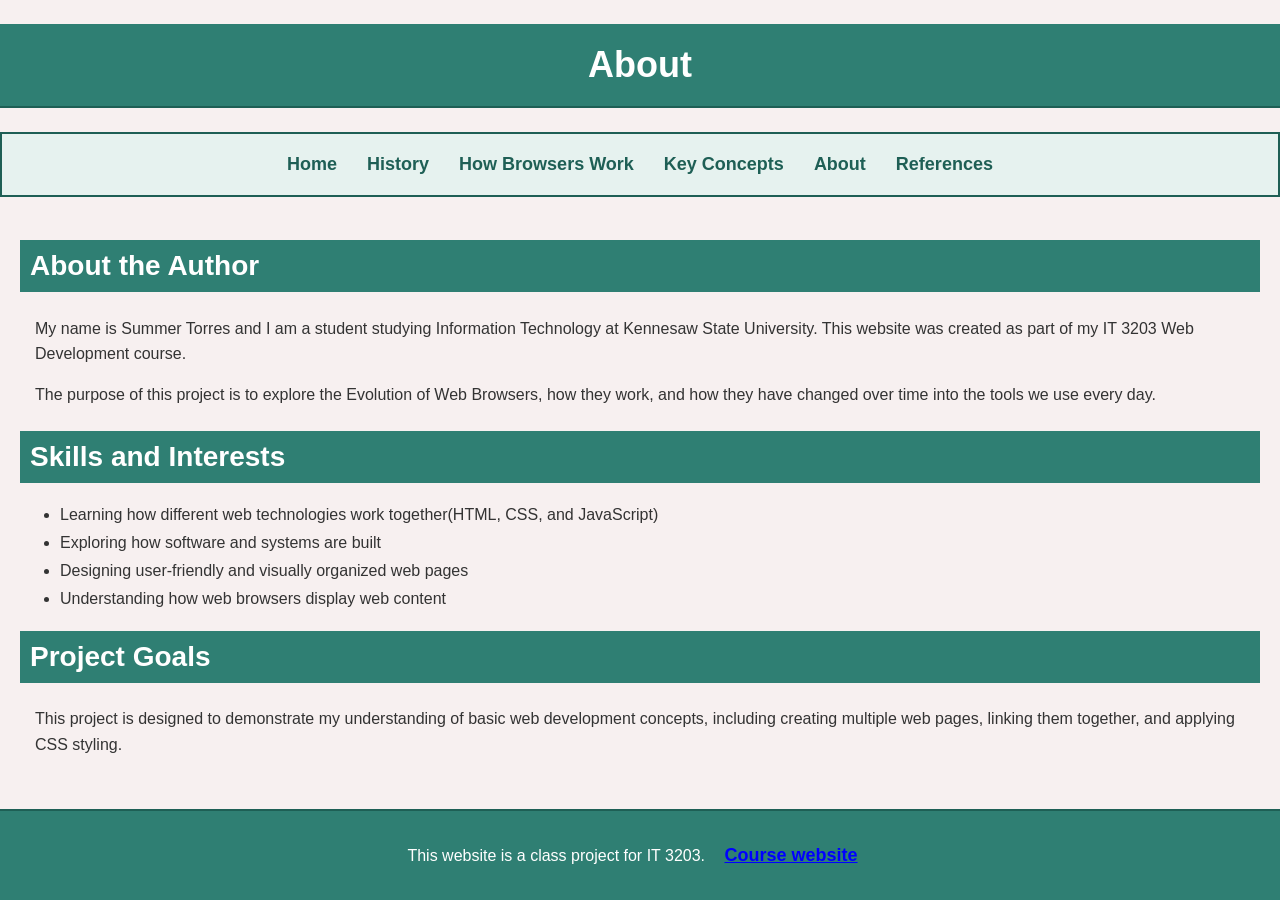
==== about.html @ 1da5de7b "Initial commit - Web Browser Project" ====
<!--About page for the Web Development project-->
<!DOCTYPE html>
<html lang="en">

<!--Head section with metadata and stylesheet link-->
<head>
    <meta charset="UTF-8">
    <meta name="viewport" content="width=device-width, initial-scale=1.0">
    <title>About - Web Browsers</title>
    <link rel="stylesheet" href="style.css">    
</head>

<!--Body section with page content -->
<body>

    <!--Header section with page title-->
    <header>
        <h1>About</h1>
    </header>

    <!--Navigation menu linking to all pages of the website-->
    <nav>
      <a href="index.html">Home</a>
      <a href="history.html">History</a>
      <a href="how-it-works.html">How Browsers Work</a>
      <a href="key-concepts.html">Key Concepts</a>
      <a href="about.html">About</a>
      <a href="references.html">References</a>
    </nav>
    
    <!--Main content area-->
    <main>

        <!--Section: Information about the author -->
        <h2>About the Author</h2>
        
        <p>
            My name is Summer Torres and I am a student studying Information Technology at Kennesaw State University. 
            This website was created as part of my IT 3203 Web Development course.
        </p>

        <p>
            The purpose of this project is to explore the Evolution of Web Browsers, how they work, and how they have changed
            over time into the tools we use every day.
        </p>

        <!--Section: Skills and interests related to the project-->
        <h2>Skills and Interests</h2>

        <ul>
            <li>Learning how different web technologies work together(HTML, CSS, and JavaScript)</li>
            <li>Exploring how software and systems are built</li>
            <li>Designing user-friendly and visually organized web pages</li>
            <li>Understanding how web browsers display web content</li>
        </ul>

        <!--Section: Goals and purpose of the project-->
        <h2>Project Goals</h2>

        <p>
            This project is designed to demonstrate my understanding of basic web development concepts, including creating
            multiple web pages, linking them together, and applying CSS styling. 
        </p>
    </main>

    <!--Footer section with course information and course website link-->
    <footer>
        <p>
            This website is a class project for IT 3203.
            <a href="https://ksuweb.github.io/IT3203/" class="text-link">Course website</a>
        </p>
    </footer>

</body>

</html>
---- style.css ----
/*PAGE STYLE*/
html,body {
    height: 100%;
}

body {
    display:flex;
    flex-direction: column;
    font-family: Arial, sans-serif;
    margin: 0;
    padding: 0;
    background-color: #f7f0f0;
    color: #333333;
}

p {
    line-height: 1.6;
    margin: 15px;
}

/*HEADERS*/
h1 {
    background-color: #2f7f73;
    color: white;
    text-align: center;
    font-size: 36px;
    font-family: Arial, sans-serif;
    border-bottom: 2px solid #1e5f55;
    padding: 20px;
}

h2 {
    background-color: #2f7f73;
    color: white;
    font-size: 28px;
    font-family: Arial, sans-serif;
    padding: 10px;
}

/*NAVIGATION*/
nav {
    background-color: #e6f2ef;
    padding: 10px;
    display: flex;
    justify-content: center;
    border: 2px solid #1e5f55;
}

a {
    color: #1e5f55;
    padding: 10px;
    margin: 0 5px;
    font-weight: bold;
    font-size: large;
    text-decoration: none;
}

a:hover {
    background-color: #1e5f55;
    color: white;
}

/*MAIN CONTENT*/
main {
    flex: 1;
    padding: 20px;
}

#main-title {
    letter-spacing: 1px;
}

/*TEXT LINKS*/
.text-link{
    color: blue;
    text-decoration: underline;
}

.text-link:hover {
    color: darkblue;
    background-color: transparent;
}

/*IMAGES*/
img {
    max-width: 500px;
    width: 100%;
    height: auto;
    display: block;
    margin: 20px auto;
    border: 2px solid #1e5f55;
    border-radius: 5px;
}

/*TABLES*/
table {
    border: 2px solid #1e5f55;
    border-collapse: collapse;
    width: 100%;
}
th, td {
    border: 1.5px solid #1e5f55;
    padding: 5px;
    text-align: left;
}
th {
    background-color: #2f7f73;
    color: white;
    font-weight: bold;
}

/*LISTS*/
li {
    margin-bottom: 10px;
}

/*FOOTER*/
footer {
    background-color: #2f7f73;
    color:white;
    text-align: center;
    padding: 15px;
    border-top: 2px solid #1e5f55;
}
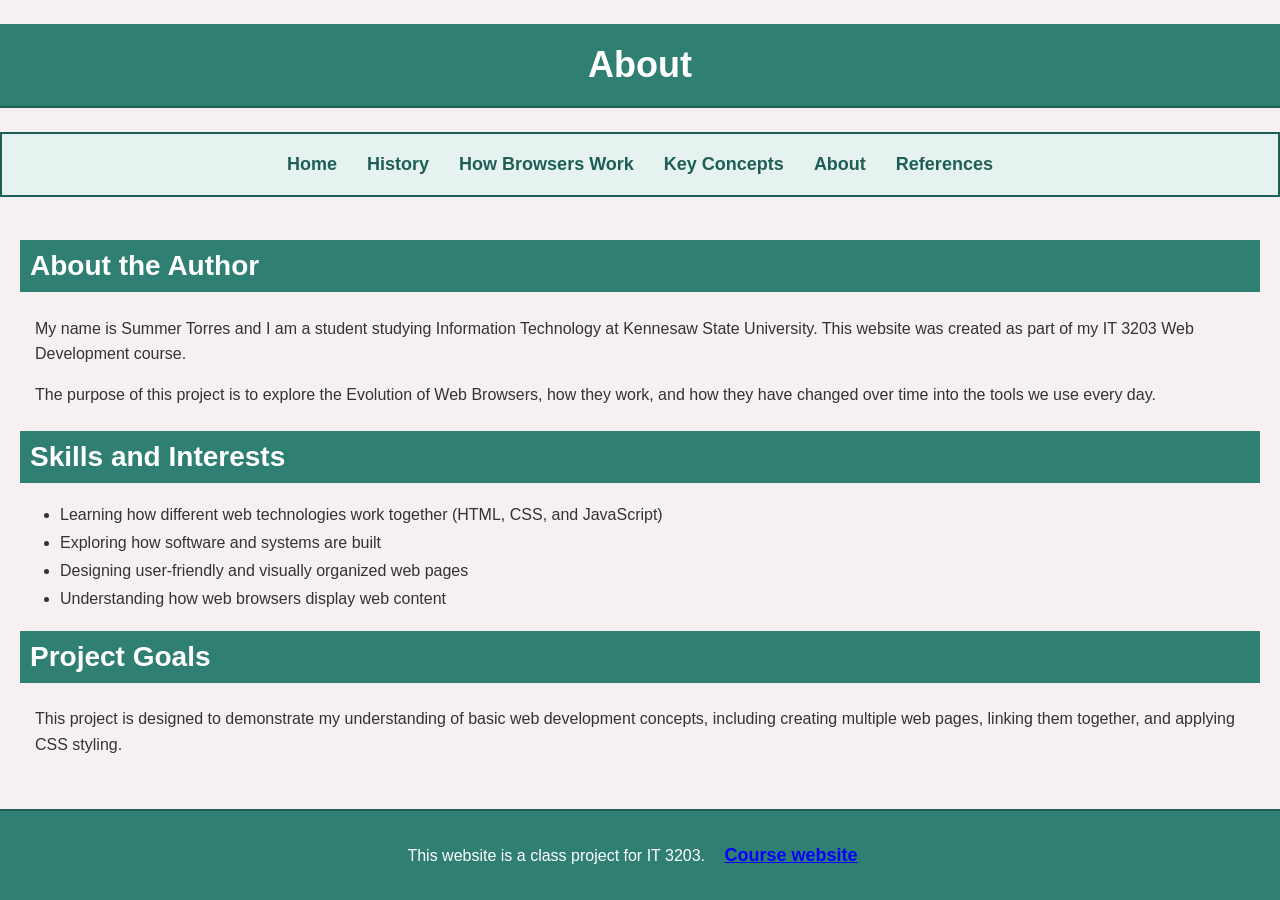
==== commit 6c7aff90: "Fix typos in comments and list formatting" ====
--- a/about.html
+++ b/about.html
@@ -1,8 +1,11 @@
-<!--About page for the Web Development project-->
+<!--About page for the Web Browsers website. This page introduces the author, explains the purpose of the project,
+and describes interests related to web development and browser technology.-->
+
 <!DOCTYPE html>
 <html lang="en">
 
-<!--Head section with metadata and stylesheet link-->
+<!--Head section defines the page title and connects the external CSS file. This allows the page to share the same
+    styling and formatting as the rest of the website-->
 <head>
     <meta charset="UTF-8">
     <meta name="viewport" content="width=device-width, initial-scale=1.0">
@@ -10,15 +13,17 @@
     <link rel="stylesheet" href="style.css">    
 </head>
 
-<!--Body section with page content -->
+<!--Body section with page content-->
 <body>
 
-    <!--Header section with page title-->
+    <!--The header displays the main page title. Using a consistent header on each page helps create a uniform design
+    across all pages of the website.-->
     <header>
         <h1>About</h1>
     </header>
 
-    <!--Navigation menu linking to all pages of the website-->
+    <!--The navigation menu provides links to all pages of the website. This makes it easier for users to move
+    between sections and keeps navigation consistent across all pages.-->
     <nav>
       <a href="index.html">Home</a>
       <a href="history.html">History</a>
@@ -28,7 +33,8 @@
       <a href="references.html">References</a>
     </nav>
     
-    <!--Main content area-->
+    <!--The main section contains the primary content for this page. Information is divided into sections with headings
+    so it is easier to read.-->
     <main>
 
         <!--Section: Information about the author -->
@@ -44,17 +50,18 @@
             over time into the tools we use every day.
         </p>
 
-        <!--Section: Skills and interests related to the project-->
+        <!--Section: Skills and interests related to the project - it uses unordered list to present skills and interests
+        clearly. A list format keeps the information organized and easy to read.-->
         <h2>Skills and Interests</h2>
 
         <ul>
-            <li>Learning how different web technologies work together(HTML, CSS, and JavaScript)</li>
+            <li>Learning how different web technologies work together (HTML, CSS, and JavaScript)</li>
             <li>Exploring how software and systems are built</li>
             <li>Designing user-friendly and visually organized web pages</li>
             <li>Understanding how web browsers display web content</li>
         </ul>
 
-        <!--Section: Goals and purpose of the project-->
+        <!--Section: Overall Goals of the project.-->
         <h2>Project Goals</h2>
 
         <p>
@@ -73,4 +80,4 @@
 
 </body>
 
-</html>+</html>
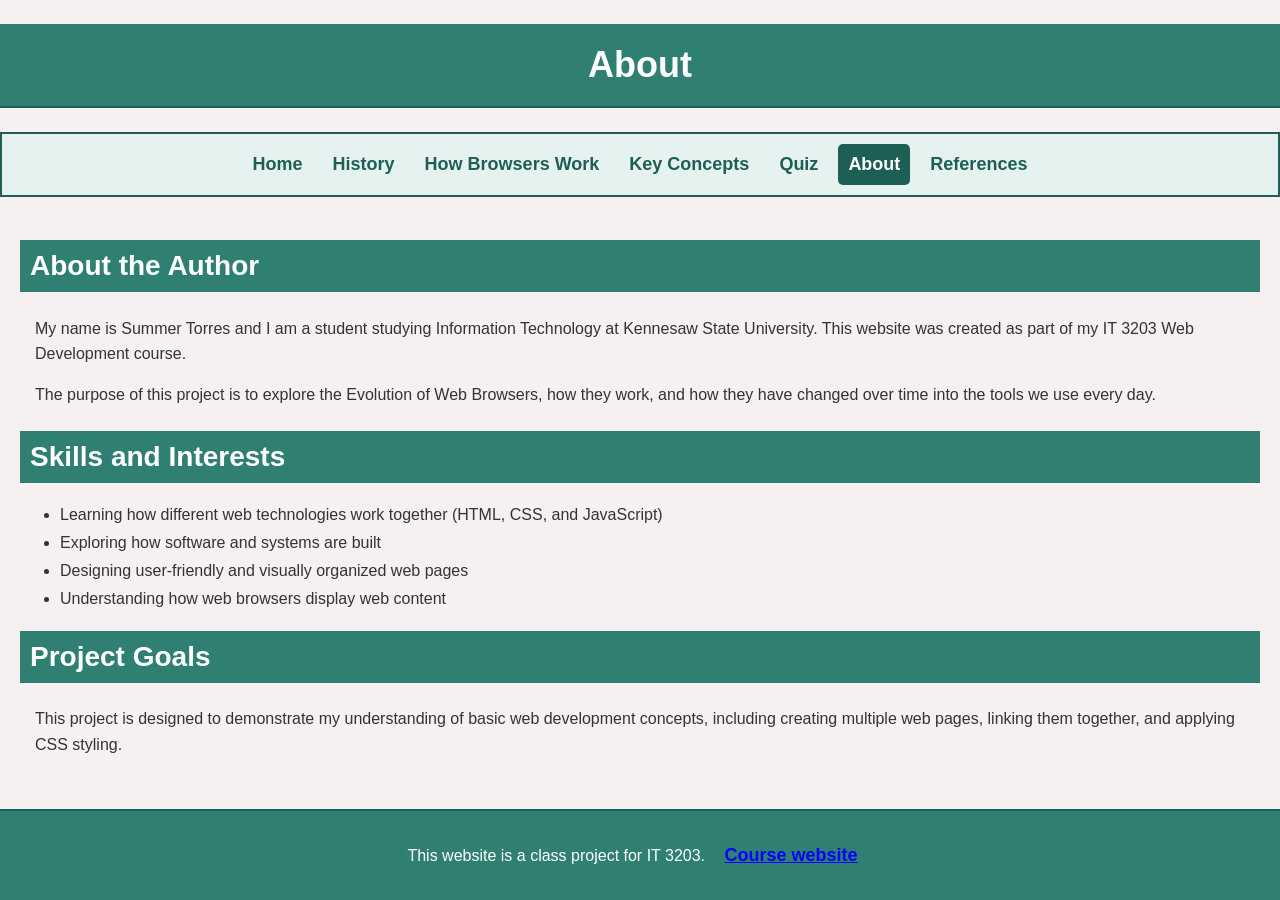
==== commit 22bf6e2a: "added quiz page" ====
--- a/about.html
+++ b/about.html
@@ -29,7 +29,8 @@
       <a href="history.html">History</a>
       <a href="how-it-works.html">How Browsers Work</a>
       <a href="key-concepts.html">Key Concepts</a>
-      <a href="about.html">About</a>
+      <a href="quiz.html">Quiz</a>
+      <a href="about.html" class="active">About</a>
       <a href="references.html">References</a>
     </nav>
     
--- a/style.css
+++ b/style.css
@@ -1,4 +1,6 @@
-/*PAGE STYLE*/
+/*PAGE STYLE:
+Sets the overall page height and uses a flex layout so the footer stays at the bottom.
+Also applies the main font, background color, and default text color for the website.*/
 html,body {
     height: 100%;
 }
@@ -13,12 +15,16 @@
     color: #333333;
 }
 
+/*PARAGRAPHS
+Adds spacing and line height to improve readability of text content.*/
 p {
     line-height: 1.6;
     margin: 15px;
 }
 
-/*HEADERS*/
+/*HEADERS
+Styles the main page headings with consistent colors, font sizes, padding, and borders
+to create a uniform appearance across all pages.*/
 h1 {
     background-color: #2f7f73;
     color: white;
@@ -29,6 +35,8 @@
     padding: 20px;
 }
 
+/*Styles subtopic headings with consistent appearance as main page header. These headings
+are smaller to create visual hierarchy an organization of page layout.*/
 h2 {
     background-color: #2f7f73;
     color: white;
@@ -37,7 +45,9 @@
     padding: 10px;
 }
 
-/*NAVIGATION*/
+/*NAVIGATION
+Uses flexbox to center the navigation links and create a consistent horizontal menu
+that appears the same on every page.*/
 nav {
     background-color: #e6f2ef;
     padding: 10px;
@@ -46,6 +56,7 @@
     border: 2px solid #1e5f55;
 }
 
+/*Styles navigation links and adds hover effects to improve user interaction.*/
 a {
     color: #1e5f55;
     padding: 10px;
@@ -55,22 +66,28 @@
     text-decoration: none;
 }
 
-a:hover {
+nav a:hover, nav a.active {
     background-color: #1e5f55;
     color: white;
+    border-radius: 5px;
 }
 
-/*MAIN CONTENT*/
+/*MAIN CONTENT
+Allows the main content area to expand so the layout fills the page correctly.*/
 main {
     flex: 1;
     padding: 20px;
 }
 
+/*ID SELECTOR
+Adds slight letter spacing to the main homepage title for emphasis.*/
 #main-title {
     letter-spacing: 1px;
 }
 
-/*TEXT LINKS*/
+/*TEXT LINKS
+Creates a separate style for footer and reference links so they remain clearly visible
+and distinct from the navigation links.*/
 .text-link{
     color: blue;
     text-decoration: underline;
@@ -81,18 +98,18 @@
     background-color: transparent;
 }
 
-/*IMAGES*/
+/*IMAGES
+Styles images to be centered, properly sized, and visually consistent*/
 img {
-    max-width: 500px;
     width: 100%;
-    height: auto;
+    max-width: 400px;
+    margin: 10px auto;
     display: block;
-    margin: 20px auto;
-    border: 2px solid #1e5f55;
-    border-radius: 5px;
+    border: 1px solid #1e5f55;
 }
 
-/*TABLES*/
+/*TABLES
+Styles tables with borders and header formatting to organize information clearly.*/
 table {
     border: 2px solid #1e5f55;
     border-collapse: collapse;
@@ -109,12 +126,15 @@
     font-weight: bold;
 }
 
-/*LISTS*/
+/*LISTS
+Adds spacing between list items to improve readability.*/
 li {
     margin-bottom: 10px;
 }
 
-/*FOOTER*/
+/*FOOTER
+Styles the footer so it is consistent with the rest of the website
+and it displays the course information at the bottom of each page.*/
 footer {
     background-color: #2f7f73;
     color:white;
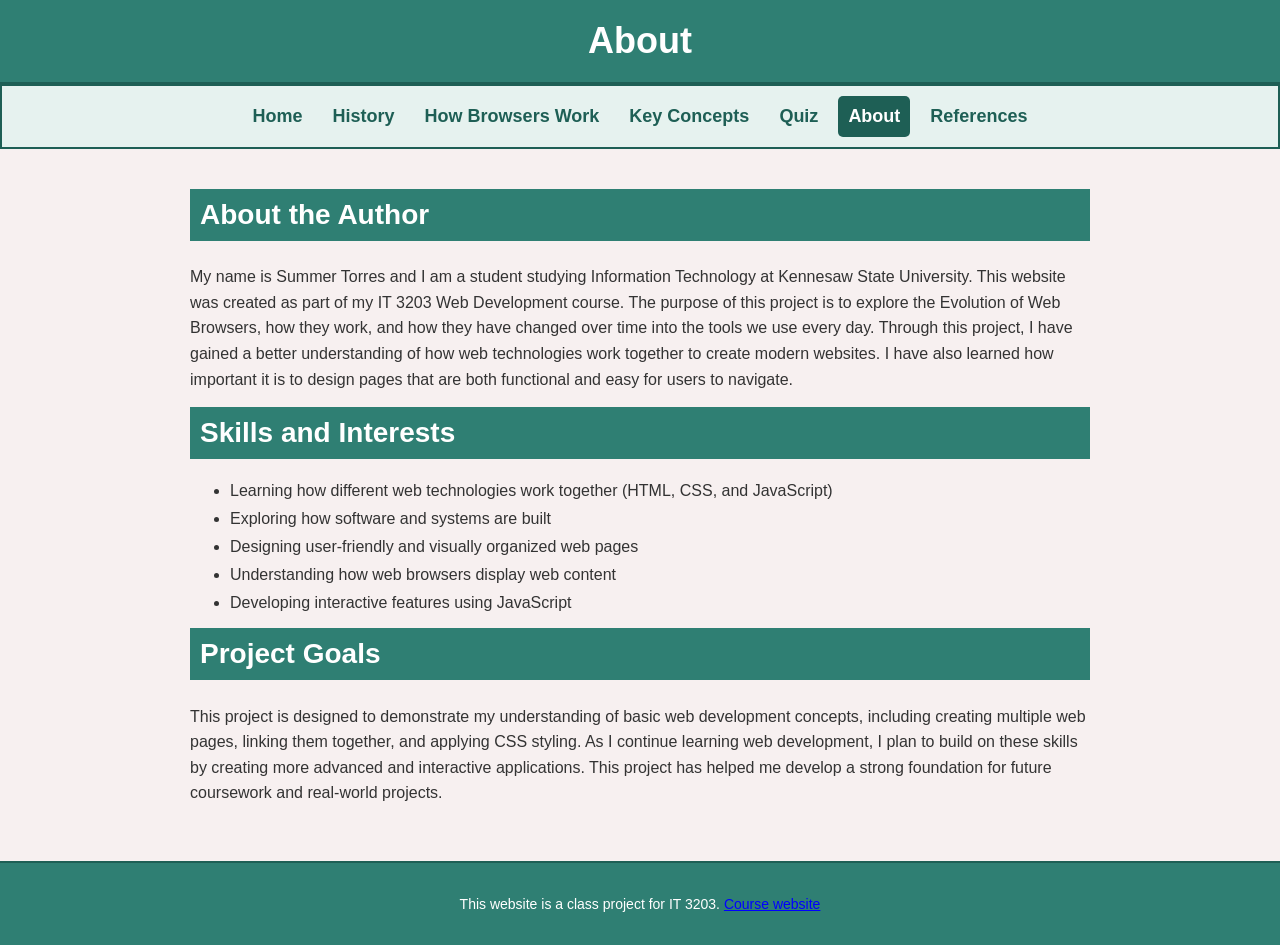
==== commit 2ad8eef5: "Part two : quiz functionality git push origin main" ====
--- a/about.html
+++ b/about.html
@@ -4,8 +4,7 @@
 <!DOCTYPE html>
 <html lang="en">
 
-<!--Head section defines the page title and connects the external CSS file. This allows the page to share the same
-    styling and formatting as the rest of the website-->
+<!--Head section defines the page title and connects the external CSS file. This allows the page to share the same styling and formatting as the rest of the website-->
 <head>
     <meta charset="UTF-8">
     <meta name="viewport" content="width=device-width, initial-scale=1.0">
@@ -16,14 +15,12 @@
 <!--Body section with page content-->
 <body>
 
-    <!--The header displays the main page title. Using a consistent header on each page helps create a uniform design
-    across all pages of the website.-->
+    <!--The header displays the main page title. Using a consistent header on each page helps create a uniform design across the site.--> 
     <header>
         <h1>About</h1>
     </header>
 
-    <!--The navigation menu provides links to all pages of the website. This makes it easier for users to move
-    between sections and keeps navigation consistent across all pages.-->
+    <!--The navigation menu provides links to all pages of the website making it easier to move between sections and keeps navigation consistent across all pages.-->
     <nav>
       <a href="index.html">Home</a>
       <a href="history.html">History</a>
@@ -34,41 +31,46 @@
       <a href="references.html">References</a>
     </nav>
     
-    <!--The main section contains the primary content for this page. Information is divided into sections with headings
-    so it is easier to read.-->
+    <!--The main section contains the primary content for this page, including the list of sources used for the website.-->
     <main>
 
-        <!--Section: Information about the author -->
-        <h2>About the Author</h2>
-        
-        <p>
-            My name is Summer Torres and I am a student studying Information Technology at Kennesaw State University. 
-            This website was created as part of my IT 3203 Web Development course.
-        </p>
+        <div class="container">
 
-        <p>
-            The purpose of this project is to explore the Evolution of Web Browsers, how they work, and how they have changed
-            over time into the tools we use every day.
-        </p>
 
-        <!--Section: Skills and interests related to the project - it uses unordered list to present skills and interests
-        clearly. A list format keeps the information organized and easy to read.-->
-        <h2>Skills and Interests</h2>
+            <!--Section: Information about the author -->
+            <h2>About the Author</h2>
+            <p>
+                My name is Summer Torres and I am a student studying Information Technology at Kennesaw State University. 
+                This website was created as part of my IT 3203 Web Development course. The purpose of this project is to explore the Evolution of Web Browsers, 
+                how they work, and how they have changed over time into the tools we use every day. Through this project, I have gained a better understanding of 
+                how web technologies work together to create modern websites. I have also learned how important it is to design pages that are both functional 
+                and easy for users to navigate.
+            </p>
 
-        <ul>
-            <li>Learning how different web technologies work together (HTML, CSS, and JavaScript)</li>
-            <li>Exploring how software and systems are built</li>
-            <li>Designing user-friendly and visually organized web pages</li>
-            <li>Understanding how web browsers display web content</li>
-        </ul>
 
-        <!--Section: Overall Goals of the project.-->
-        <h2>Project Goals</h2>
+            <!--Section: Skills and interests related to the project - it uses unordered list to present skills and interests clearly. 
+            A list format keeps the information organized and easy to read.-->
+            <h2>Skills and Interests</h2>
+            <ul>
+                <li>Learning how different web technologies work together (HTML, CSS, and JavaScript)</li>
+                <li>Exploring how software and systems are built</li>
+                <li>Designing user-friendly and visually organized web pages</li>
+                <li>Understanding how web browsers display web content</li>
+                <li>Developing interactive features using JavaScript</li>
+            </ul>
 
-        <p>
-            This project is designed to demonstrate my understanding of basic web development concepts, including creating
-            multiple web pages, linking them together, and applying CSS styling. 
-        </p>
+
+            <!--Section: Overall Goals of the project.-->
+            <h2>Project Goals</h2>
+            <p>
+                This project is designed to demonstrate my understanding of basic web development concepts, including creating 
+                multiple web pages, linking them together, and applying CSS styling. As I continue learning web development, 
+                I plan to build on these skills by creating more advanced and interactive applications. 
+                This project has helped me develop a strong foundation for future coursework and real-world projects.
+            </p>
+
+        </div>
+
     </main>
 
     <!--Footer section with course information and course website link-->
@@ -80,5 +82,4 @@
     </footer>
 
 </body>
-
 </html>
--- a/style.css
+++ b/style.css
@@ -1,6 +1,5 @@
 /*PAGE STYLE:
-Sets the overall page height and uses a flex layout so the footer stays at the bottom.
-Also applies the main font, background color, and default text color for the website.*/
+Sets the overall page height and uses a flex layout so the footer stays at the bottom. Applies the main font, background color, and default text color for the website.*/
 html,body {
     height: 100%;
 }
@@ -19,12 +18,11 @@
 Adds spacing and line height to improve readability of text content.*/
 p {
     line-height: 1.6;
-    margin: 15px;
+    margin: 15px 0;
 }
 
 /*HEADERS
-Styles the main page headings with consistent colors, font sizes, padding, and borders
-to create a uniform appearance across all pages.*/
+Styles the main page headings with consistent colors, font sizes, padding, and borders to create a uniform appearance across all pages.*/
 h1 {
     background-color: #2f7f73;
     color: white;
@@ -33,16 +31,26 @@
     font-family: Arial, sans-serif;
     border-bottom: 2px solid #1e5f55;
     padding: 20px;
-}
-
-/*Styles subtopic headings with consistent appearance as main page header. These headings
-are smaller to create visual hierarchy an organization of page layout.*/
+    margin: 0;
+}
+
+/*Styles subtopic headings with a consistent appearance. These headings are smaller to create visual hierarchy and improve organization.*/
 h2 {
     background-color: #2f7f73;
     color: white;
     font-size: 28px;
     font-family: Arial, sans-serif;
     padding: 10px;
+    margin-top: 0;
+}
+
+/* Styles smaller subsection headings, such as the quiz title, to create visual hierarchy without competing with the main page headings. */
+h3 {
+    font-size: 22px;
+    margin-top: 10px;
+    margin-bottom: 10px;
+    color: #1e5f55;
+    font-weight: bold;
 }
 
 /*NAVIGATION
@@ -54,10 +62,11 @@
     display: flex;
     justify-content: center;
     border: 2px solid #1e5f55;
+    flex-wrap: wrap;
 }
 
 /*Styles navigation links and adds hover effects to improve user interaction.*/
-a {
+nav a {
     color: #1e5f55;
     padding: 10px;
     margin: 0 5px;
@@ -71,12 +80,32 @@
     color: white;
     border-radius: 5px;
 }
+
 
 /*MAIN CONTENT
 Allows the main content area to expand so the layout fills the page correctly.*/
 main {
     flex: 1;
     padding: 20px;
+}
+
+main a{
+    color:#1e5f55;
+    font-weight: bold;
+}
+
+main a:hover{
+    color: #2f7f73
+}
+
+.container{
+    max-width: 900px;
+    margin: 0 auto;
+    padding: 20px;
+}
+
+section {
+    margin-bottom:30px;
 }
 
 /*ID SELECTOR
@@ -102,10 +131,28 @@
 Styles images to be centered, properly sized, and visually consistent*/
 img {
     width: 100%;
-    max-width: 400px;
-    margin: 10px auto;
+    max-width: 500px;
+    height: auto;
+    margin: 10px auto 8px;
     display: block;
     border: 1px solid #1e5f55;
+    border-radius: 6px;
+}
+
+.image-caption {
+    text-align: center;
+    font-size: 14px;
+    margin-top: 0;
+    margin-bottom: 25px;
+    color: #555;
+}
+
+.hero-image img {
+    width: 100%;
+    max-width: 900px;
+    display: block;
+    margin: 20px auto 8px;
+    border-radius: 8px;
 }
 
 /*TABLES
@@ -114,10 +161,12 @@
     border: 2px solid #1e5f55;
     border-collapse: collapse;
     width: 100%;
+    margin-top: 10px;
+    background-color: white;
 }
 th, td {
     border: 1.5px solid #1e5f55;
-    padding: 5px;
+    padding: 10px;
     text-align: left;
 }
 th {
@@ -141,4 +190,76 @@
     text-align: center;
     padding: 15px;
     border-top: 2px solid #1e5f55;
-}
+    font-size: 14px;
+}
+
+/*QUIZ
+Styles the quiz page*/
+.quiz-container {
+    margin: 20px auto;
+    padding: 20px;
+    background-color: #ffffff;
+    border-radius: 8px;
+    max-width: 800px;
+}
+
+.quiz-container input[type="text"]{
+    width: 100%;
+    max-width: 300px;
+    padding: 8px;
+    margin-top: 8px;
+    border: 1px solid #1e5f55;
+    border-radius:4px;
+}
+
+.quiz-container label{
+    display: inline-block;
+    margin-bottom: 8px;
+}
+
+.quiz-container button{
+    margin-top:10px;
+    padding: 10px 15px;
+    border: none;
+    border-radius:5px;
+    background-color: #1b7f6b;
+    color: white;
+    cursor: pointer;
+}
+
+.quiz-container button:hover{
+    background-color: #145c4d;
+}
+
+.quiz-container ul {
+    margin-top: 10px;
+    margin-bottom: 20px;
+    padding-left: 20px;
+}
+
+.question{
+    margin-bottom:20px;
+}
+
+/* RESULT FEEDBACK
+Styles the results area and uses color to clearly show general quiz feedback, including pass/fail status and validation messages. */
+#results{
+    margin-top:20px;
+    padding:15px;
+    border-radius:8px;
+    background-color: #f0f0f0;
+}
+
+.pass{
+    color: #155724;
+    background-color: #d4edda;
+    padding: 8px;
+    border-radius: 5px;
+}
+
+.fail{
+    color: #721c24;
+    background-color: #f8d7da;
+    padding: 8px;
+    border-radius: 5px;
+}
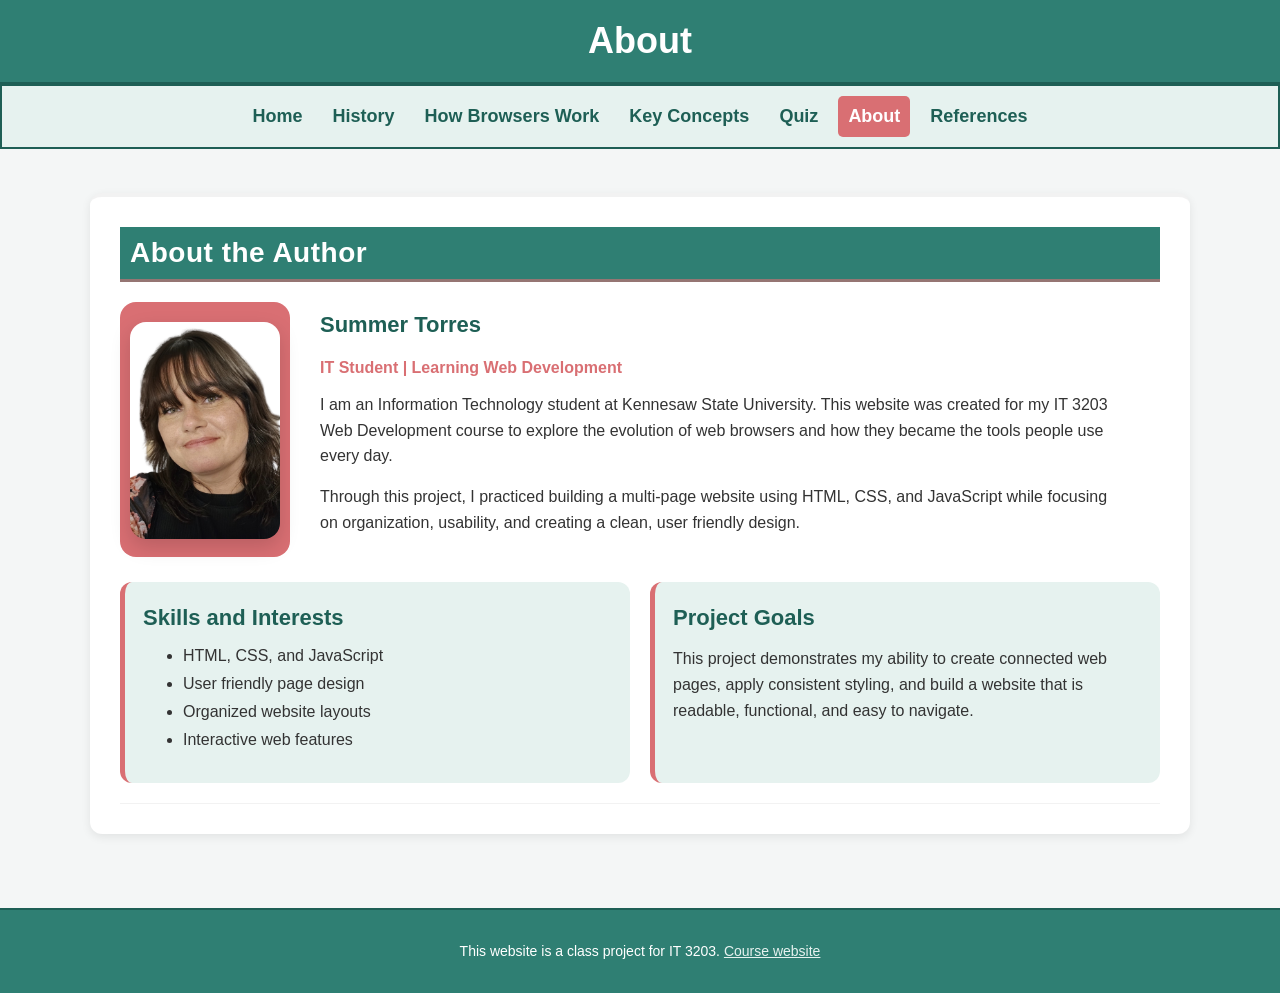
==== commit cf18addb: "updated site" ====
--- a/about.html
+++ b/about.html
@@ -9,7 +9,7 @@
     <meta charset="UTF-8">
     <meta name="viewport" content="width=device-width, initial-scale=1.0">
     <title>About - Web Browsers</title>
-    <link rel="stylesheet" href="style.css">    
+    <link rel="stylesheet" href="style2.css">    
 </head>
 
 <!--Body section with page content-->
@@ -36,38 +36,53 @@
 
         <div class="container">
 
+            <!--Section: About the author with profile image-->
+            <section class="content-card about-page-card">
+                <h2>About the Author</h2>
 
-            <!--Section: Information about the author -->
-            <h2>About the Author</h2>
-            <p>
-                My name is Summer Torres and I am a student studying Information Technology at Kennesaw State University. 
-                This website was created as part of my IT 3203 Web Development course. The purpose of this project is to explore the Evolution of Web Browsers, 
-                how they work, and how they have changed over time into the tools we use every day. Through this project, I have gained a better understanding of 
-                how web technologies work together to create modern websites. I have also learned how important it is to design pages that are both functional 
-                and easy for users to navigate.
-            </p>
+                <div class="split-layout about-profile">
+                    <div class="about-image-box">
+                    <img src="images/about_me.png" alt="Photo of Summer Torres">
+                    </div>
 
+                    <div class="about-text">
+                        <h3>Summer Torres</h3>
+                        <h4 class="about-subtitle">IT Student | Learning Web Development</h4>
 
-            <!--Section: Skills and interests related to the project - it uses unordered list to present skills and interests clearly. 
-            A list format keeps the information organized and easy to read.-->
-            <h2>Skills and Interests</h2>
-            <ul>
-                <li>Learning how different web technologies work together (HTML, CSS, and JavaScript)</li>
-                <li>Exploring how software and systems are built</li>
-                <li>Designing user-friendly and visually organized web pages</li>
-                <li>Understanding how web browsers display web content</li>
-                <li>Developing interactive features using JavaScript</li>
-            </ul>
+                        <p>
+                            I am an Information Technology student at Kennesaw State University. 
+                            This website was created for my IT 3203 Web Development course to explore the 
+                            evolution of web browsers and how they became the tools people use every day. 
+                        </p>
 
+                        <p>
+                            Through this project, I practiced building a multi-page website using HTML, CSS, and JavaScript while 
+                            focusing on organization, usability, and creating a clean, user friendly design.
+                        </p>
+                    </div>
+                </div>
 
-            <!--Section: Overall Goals of the project.-->
-            <h2>Project Goals</h2>
-            <p>
-                This project is designed to demonstrate my understanding of basic web development concepts, including creating 
-                multiple web pages, linking them together, and applying CSS styling. As I continue learning web development, 
-                I plan to build on these skills by creating more advanced and interactive applications. 
-                This project has helped me develop a strong foundation for future coursework and real-world projects.
-            </p>
+                <div class="about-info-grid">
+                    <div class="info-box">
+                    <h3>Skills and Interests</h3>
+                    <ul>
+                        <li>HTML, CSS, and JavaScript</li>
+                        <li>User friendly page design</li>
+                        <li>Organized website layouts</li>
+                        <li>Interactive web features</li>
+                    </ul>
+                    </div>
+
+                    <div class="info-box">
+                    <h3>Project Goals</h3>
+                    <p>
+                        This project demonstrates my ability to create connected web pages, apply
+                        consistent styling, and build a website that is readable, functional, and
+                        easy to navigate.
+                    </p>
+                    </div>
+                </div>
+            </section>
 
         </div>
 
--- a/style2.css
+++ b/style2.css
@@ -0,0 +1,942 @@
+/* ============================================ ROOT VARIABLES ============================================= */
+
+/* Defines common colors, spacing, and styles that can be reused throughout the CSS. 
+This makes it easy to maintain a consistent design and allows for quick updates by 
+changing the variable values in one place. */
+
+:root {
+    --main-teal: #2f7f73;
+    --dark-teal: #1e5f55;
+    --soft-teal: #e6f2ef;
+    --accent-coral: #d96f73;
+    --page-bg: #f4f6f6;
+    --text-dark: #333333;
+    --caption-gray: #555555;
+    --button-bg: #1b7f6b;
+    --button-hover: #145c4d;
+    --card-radius: 12px;
+    --small-radius: 6px;
+    --soft-shadow: 0 2px 6px rgba(0, 0, 0, 0.05);
+    --medium-shadow: 0 3px 10px rgba(0, 0, 0, 0.08);
+    --hover-shadow: 0 6px 16px rgba(0, 0, 0, 0.12);
+    --spacing-sm: 10px;
+    --spacing-md: 20px;
+    --spacing-lg: 30px;
+}
+
+
+/* ========================================== GLOBAL PAGE STYLE ============================================ */
+
+/*Sets the overall page height and uses a flex layout so the footer stays at the bottom. 
+Applies the main font, background color, and default text color for the website.*/
+
+html,
+body {
+    height: 100%;
+}
+
+body {
+    display: flex;
+    flex-direction: column;
+    margin: 0;
+    padding: 0;
+    background-color: var(--page-bg);
+    color: var(--text-dark);
+    font-family: Arial, sans-serif;
+    font-size: 16px;
+}
+
+main {
+    flex: 1;
+    padding: var(--spacing-md);
+}
+
+p {
+    margin: 15px 0;
+    line-height: 1.6;
+}
+
+li {
+    margin-bottom: var(--spacing-sm);
+}
+
+
+/* =============================================== HEADINGS ================================================ */
+
+/* Styles for different heading levels to create a clear visual hierarchy. 
+Each heading level has specific margins, padding, background colors, borders, and font sizes to make them stand out to draw the user's attention. */
+h1 {
+    margin: 0;
+    padding: 20px;
+    background-color: var(--main-teal);
+    border-bottom: 2px solid var(--dark-teal);
+    color: white;
+    text-align: center;
+    font-size: 36px;
+}
+
+h2 {
+    margin: 0 0 15px;
+    padding: 10px;
+    background-color: var(--main-teal);
+    border-bottom: 3px solid rgba(217, 111, 115, 0.6);
+    color: white;
+    font-size: 28px;
+    letter-spacing: 0.5px;
+}
+
+h3 {
+    margin: 10px 0;
+    color: var(--dark-teal);
+    font-size: 22px;
+    font-weight: bold;
+}
+
+
+/* ============================================ NAVIGATION ================================================= */
+
+/* Styles for the navigation bar, including layout, colors, and hover effects. 
+The navigation links are styled to be visually appealing and provide clear 
+feedback when hovered or active, enhancing the user experience. */
+nav {
+    display: flex;
+    justify-content: center;
+    flex-wrap: wrap;
+    padding: 10px;
+    background-color: var(--soft-teal);
+    border: 2px solid var(--dark-teal);
+}
+
+nav a {
+    margin: 0 5px;
+    padding: 10px;
+    color: var(--dark-teal);
+    text-decoration: none;
+    font-size: large;
+    font-weight: bold;
+}
+
+nav a:hover {
+    background-color: var(--dark-teal);
+    color: white;
+    border-radius: 5px;
+}
+
+nav a.active {
+    background-color: var(--accent-coral);
+    color: white;
+    border-radius: 5px;
+}
+
+
+/* ============================================== LINKS ==================================================== */
+
+/* Styles for links within the main content, including colors and hover effects. 
+The main links are designed to stand out with bold text and a specific color, while the text links have an 
+underline and a softer color. Both types of links change color on hover to indicate interactivity. */
+main a {
+    color: var(--dark-teal);
+    font-weight: bold;
+}
+
+main a:hover {
+    color: var(--main-teal);
+}
+
+.text-link {
+    color: var(--soft-teal);
+    text-decoration: underline;
+}
+
+.text-link:hover {
+    color: var(--accent-coral);
+    background-color: transparent;
+}
+
+
+/* ============================================= MAIN LAYOUT =============================================== */
+
+/* Styles for the main content layout, including container width, card styles, and section styling.
+The container centers the content and limits its maximum width for better readability. */
+
+.container {
+    max-width: 1100px;
+    margin: 0 auto;
+    padding: 24px;
+}
+
+.content-card {
+    margin-bottom: var(--spacing-lg);
+    padding: var(--spacing-lg);
+    background-color: white;
+    border-top: 4px solid rgba(0, 0, 0, 0.05);
+    border-radius: var(--card-radius);
+    box-shadow: var(--medium-shadow);
+}
+
+.key-note {
+    margin-top: 15px;
+    padding: 10px 14px;
+    background-color: var(--soft-teal);
+    border-left: 4px solid var(--accent-coral);
+    border-radius: var(--small-radius);
+    font-weight: 600;
+}
+
+section {
+    position: relative;
+    margin-bottom: var(--spacing-lg);
+    padding: var(--spacing-sm);
+}
+
+section::after {
+    content: "";
+    display: block;
+    height: 1px;
+    margin-top: 20px;
+    background-color: rgba(0, 0, 0, 0.05);
+}
+
+
+/* ============================================ SPLIT LAYOUTS ============================================== */
+
+/* Styles for split layouts that combine text and images side by side.
+The split layout uses a grid to create two columns, with a gap between them. */
+
+.split-layout {
+    display: grid;
+    grid-template-columns: 1fr 1fr;
+    gap: 40px;
+    align-items: start;
+}
+
+.split-layout.reverse .image-content {
+    order: 1;
+}
+
+.split-layout.reverse .text-content {
+    order: 2;
+}
+
+.text-content p {
+    margin-bottom: 12px;
+    line-height: 1.6;
+}
+
+
+/* ============================================= QUICK LINKS =============================================== */
+
+/* Styles for the quick links section, which provides easy access to important pages or sections.
+The links are styled as buttons with a consistent color scheme and hover effects to enhance usability. */
+
+.quick-links {
+    display: flex;
+    justify-content: center;
+    flex-wrap: wrap;
+    gap: 12px;
+}
+
+.quick-links a {
+    min-width: 180px;
+    padding: 10px 14px;
+    background-color: var(--soft-teal);
+    border-radius: 20px;
+    color: var(--dark-teal);
+    text-align: center;
+    text-decoration: none;
+    font-weight: bold;
+}
+
+.quick-links a:hover {
+    background-color: var(--accent-coral);
+    color: white;
+}
+
+
+/* =========================================== FEATURE BOXES =============================================== */
+
+/* Styles for feature boxes that highlight key features or sections of the website.
+The feature boxes are designed with a distinct background color, border, and shadow to make them stand out, 
+and they include hover effects to indicate interactivity. The grid layout allows for multiple feature 
+boxes to be displayed in a structured way. */
+
+.feature-grid {
+    display: grid;
+    grid-template-columns: repeat(2, 1fr);
+    gap: var(--spacing-md);
+    margin-top: 15px;
+}
+
+.feature-link {
+    display: block;
+    color: inherit;
+    text-decoration: none;
+}
+
+.feature-box {
+    min-height: 115px;
+    padding: 18px;
+    background-color: var(--soft-teal);
+    border-left: 4px solid var(--accent-coral);
+    border-radius: 10px;
+    box-shadow: var(--soft-shadow);
+}
+
+.feature-link:hover .feature-box {
+    background-color: white;
+    border-left: 6px solid var(--accent-coral);
+    box-shadow: var(--hover-shadow);
+}
+
+.feature-box h3 {
+    margin-top: 0;
+    margin-bottom: 8px;
+    color: var(--main-teal);
+}
+
+.feature-box p {
+    margin-bottom: 0;
+    line-height: 1.5;
+    font-weight: normal;
+}
+
+
+/* ============================================== TIMELINE ================================================= */
+
+/* Styles for the timeline section, which provides a visual representation of historical events or milestones.
+The timeline includes a navigation bar with buttons that represent different time periods or events, and it 
+uses a horizontal layout with a connecting line to create a clear and engaging timeline experience. 
+The buttons have hover and active states to enhance interactivity. */
+
+.timeline-section h2 {
+    margin-bottom: 10px;
+    text-align: center;
+}
+
+.timeline-nav {
+    display: flex;
+    justify-content: center;
+    gap: 22px;
+    position: relative;
+    margin-top: 40px;
+    padding: 0 0 20px;
+}
+
+.timeline-nav::before {
+    content: "";
+    position: absolute;
+    top: -12px;
+    left: 0;
+    right: 0;
+    height: 3px;
+    background-color: var(--accent-coral);
+    z-index: 0;
+}
+
+.timeline-button {
+    position: relative;
+    z-index: 1;
+    background-color: var(--soft-teal);
+    border: none;
+    width: 120px; 
+    height: 60px;
+    display: flex;
+    flex-direction: column;
+    justify-content: center;
+    align-items: center;
+    border-radius: 20px;
+    font-weight: bold;
+    cursor: pointer;
+}
+
+.timeline-button span {
+    margin-bottom: 2px;
+    font-size: 0.8rem;
+    opacity: 0.8;
+}
+
+.timeline-button::before {
+    content: "";
+    position: absolute;
+    top: -20px;
+    left: 50%;
+    width: 14px;
+    height: 14px;
+    background-color: var(--accent-coral);
+    border: 3px solid white;
+    border-radius: 50%;
+    box-shadow: var(--soft-shadow);
+    transform: translateX(-50%);
+    z-index: 2;
+}
+
+.timeline-button:hover,
+.timeline-button.active {
+    background-color: var(--accent-coral);
+    color: white;
+}
+
+.timeline-button.active {
+    box-shadow: var(--hover-shadow);
+}
+
+
+/* =============================================== IMAGES ================================================== */
+
+/* Styles for images within the content, including layout, borders, and captions.
+Images are designed to be responsive and visually appealing, with borders and shadows to make them stand out. 
+Captions are styled to provide context and are centered below the images. The hero image has a larger size and 
+a distinct style to make it a focal point on the page. */
+
+img {
+    display: block;
+    width: 100%;
+    max-width: 500px;
+    height: auto;
+    margin: 10px auto 8px;
+    border: 1px solid var(--dark-teal);
+    border-radius: var(--small-radius);
+    box-shadow: var(--soft-shadow);
+}
+
+.image-caption {
+    margin-top: 5px;
+    margin-bottom: 25px;
+    color: var(--caption-gray);
+    text-align: center;
+    font-size: 14px;
+}
+
+.hero-image img {
+    max-width: 900px;
+    margin: 20px auto 8px;
+    border-radius: var(--card-radius);
+}
+
+
+/* ============================================== ABOUT PAGE =============================================== */
+
+/* Styles specific to the about page, including layout for the profile section, image styling, and information boxes.
+The about page features a profile section with an image and text side by side, styled to be visually appealing 
+and informative. Information boxes are used to highlight key details about the subject, with a distinct design to make them stand out. */
+
+.about-page-card {
+    padding-bottom: var(--spacing-lg);
+}
+
+.about-profile {
+    display: flex;
+    justify-content: center;
+    align-items: flex-start;
+    gap: var(--spacing-lg);
+    max-width: 1000px;
+    margin-bottom: 25px;
+}
+
+.about-image-box {
+    padding: 10px;
+    background-color: var(--accent-coral);
+    border-radius: 16px;
+}
+
+.about-image-box img {
+    width: 150px;
+    height: auto;
+    border: none;
+    border-radius: 16px;
+    box-shadow: 0 8px 20px rgba(0, 0, 0, 0.15);
+}
+
+.about-text {
+    max-width: 800px;
+}
+
+.about-subtitle {
+    margin-bottom: 10px;
+    color: var(--accent-coral);
+    font-weight: 600;
+}
+
+.about-info-grid {
+    display: grid;
+    grid-template-columns: 1fr 1fr;
+    gap: var(--spacing-md);
+    margin-top: 10px;
+}
+
+.info-box {
+    padding: 18px;
+    background-color: var(--soft-teal);
+    border-left: 5px solid var(--accent-coral);
+    border-radius: 12px;
+}
+
+.info-box h3 {
+    margin-top: 5px;
+    color: var(--dark-teal);
+}
+
+.about-page-card h2 {
+    margin-bottom: var(--spacing-md);
+}
+
+
+/* =============================================== TABLES ================================================== */
+
+/* Styles for tables within the content, including layout, borders, and header styling.
+Tables are designed to be clear and easy to read, with distinct borders and header styles to 
+differentiate between different sections of the table. The full-width layout ensures that 
+tables utilize the available space effectively. */
+
+table {
+    width: 100%;
+    margin-top: 15px;
+    background-color: white;
+    border: 2px solid var(--dark-teal);
+    border-collapse: collapse;
+    border-radius: var(--small-radius);
+    overflow: hidden;
+}
+
+th,
+td {
+    padding: 10px;
+    border: 1.5px solid var(--dark-teal);
+    text-align: left;
+}
+
+th {
+    background-color: var(--main-teal);
+    color: white;
+    font-weight: bold;
+}
+
+
+/* ============================================== KEY TERMS ================================================ */
+
+/* Styles for the key terms section, which highlights important concepts or terminology related to the content.
+The key terms are presented in a list format, with custom bullet points and styling to make them
+stand out. The use of strong tags allows for specific terms to be emphasized with a different color. */
+
+#key-terms ul {
+    margin-top: 10px;
+    padding-left: 20px;
+    list-style: none;
+}
+
+#key-terms li {
+    position: relative;
+    margin-bottom: 12px;
+    padding-left: 10px;
+    line-height: 1.5;
+}
+
+#key-terms li::before {
+    content: "•";
+    position: absolute;
+    left: -10px;
+    color: var(--accent-coral);
+    font-size: 1.2rem;
+}
+
+#key-terms strong {
+    color: var(--main-teal);
+}
+
+
+/* ============================================== FLIP CARDS =============================================== */
+
+/* Styles for flip cards, which provide an interactive way to present information.
+Flip cards have a front and back side that flip on hover, revealing additional information. */
+
+.card-instruction {
+    margin-bottom: var(--spacing-md);
+    color: var(--dark-teal);
+    text-align: center;
+    font-weight: bold;
+}
+
+.card-grid {
+    display: grid;
+    grid-template-columns: repeat(2, 1fr);
+    gap: var(--spacing-md);
+}
+
+.flip-card {
+    display: flex;
+    min-height: 140px;
+    border-radius: var(--card-radius);
+    overflow: hidden;
+    box-shadow: var(--soft-shadow);
+    cursor: pointer;
+}
+
+.flip-card:hover {
+    box-shadow: var(--hover-shadow);
+    transform: translateY(-3px);
+}
+
+.flip-front,
+.flip-back {
+    display: flex;
+    justify-content: center;
+    align-items: center;
+    flex: 1;
+    padding: var(--spacing-md);
+    text-align: center;
+}
+
+.flip-front {
+    background-color: var(--dark-teal);
+    color: white;
+}
+
+.flip-front h3 {
+    margin: 0;
+    color: white;
+    font-size: 26px;
+}
+
+.flip-back {
+    background-color: var(--accent-coral);
+    color: white;
+}
+
+.flip-back p {
+    margin: 0;
+    color: white;
+    font-size: 16px;
+}
+
+.flip-card:hover .flip-front,
+.flip-card:hover .flip-back {
+    filter: brightness(1.1);
+}
+
+.hidden {
+    display: none;
+}
+
+
+/* ================================================ QUIZ =================================================== */
+
+/* Styles for the quiz section, which provides an interactive way for users to test their knowledge.
+The quiz container is styled to be visually appealing and easy to use, with input fields, buttons, 
+and result displays that are clearly defined. The use of colors and spacing helps to create a user-friendly quiz experience. */
+
+.quiz-container {
+    max-width: 800px;
+    margin: 20px auto;
+    padding: 24px;
+    background-color: white;
+    border-radius: var(--card-radius);
+    box-shadow: var(--medium-shadow);
+}
+
+.quiz-container input[type="text"] {
+    width: 100%;
+    max-width: 300px;
+    margin-top: 8px;
+    padding: 8px;
+    border: 1px solid var(--dark-teal);
+    border-radius: var(--small-radius);
+}
+
+.quiz-container label {
+    display: inline-block;
+    margin-bottom: 8px;
+}
+
+.quiz-container button {
+    margin-top: 10px;
+    padding: 10px 15px;
+    background-color: var(--button-bg);
+    border: none;
+    border-radius: 5px;
+    color: white;
+    cursor: pointer;
+}
+
+.quiz-container button:hover {
+    background-color: var(--button-hover);
+}
+
+.quiz-container ul {
+    margin-top: 10px;
+    margin-bottom: 20px;
+    padding-left: 20px;
+}
+
+.question {
+    margin-bottom: var(--spacing-md);
+    padding: 15px;
+    background-color: var(--soft-teal);
+    border-left: 4px solid var(--accent-coral);
+    border-radius: var(--small-radius);
+}
+
+#results {
+    margin-top: var(--spacing-md);
+    padding: 15px;
+    background-color: var(--soft-teal);
+    border-radius: var(--card-radius);
+}
+
+.pass {
+    padding: 8px;
+    background-color: #d4edda;
+    border-radius: 5px;
+    color: #155724;
+}
+
+.fail {
+    padding: 8px;
+    background-color: #f8d7da;
+    border-radius: 5px;
+    color: #721c24;
+}
+
+
+/* ================================================ FOOTER ================================================= */
+
+/* Styles for the footer section, which provides information about the website or author.
+The footer is designed to be visually distinct from the main content, with a background color, border, and centered text. 
+The use of padding and font size helps to create a clear and concise footer that provides relevant information without overwhelming the user. */
+
+footer {
+    padding: 15px;
+    background-color: var(--main-teal);
+    border-top: 2px solid var(--dark-teal);
+    color: white;
+    text-align: center;
+    font-size: 14px;
+}
+
+
+/* ====================================== TABLET RESPONSIVE DESIGN ========================================= */
+
+/* Styles for tablet devices, which adjust the layout and font sizes to ensure readability and usability on smaller screens.
+The container width is reduced, and the navigation and content layouts are modified to fit the narrower screen  
+while maintaining a visually appealing design. */
+
+@media (max-width: 900px) {
+
+    .container {
+        max-width: 95%;
+        padding: var(--spacing-md);
+    }
+
+    h1 {
+        font-size: 30px;
+    }
+
+    h2 {
+        font-size: 24px;
+    }
+
+    nav {
+        justify-content: center;
+        flex-wrap: wrap;
+    }
+
+    nav a {
+        padding: 10px;
+        font-size: 14px;
+    }
+
+    .content-card {
+        padding: var(--spacing-md);
+    }
+
+    .split-layout {
+        gap: var(--spacing-md);
+    }
+
+    .split-layout img {
+        max-width: 100%;
+        height: auto;
+    }
+
+    .feature-grid,
+    .card-grid {
+        grid-template-columns: repeat(2, 1fr);
+        gap: var(--spacing-md);
+    }
+
+    .timeline-nav {
+        flex-wrap: wrap;
+        gap: var(--spacing-sm);
+    }
+
+    table {
+        width: 100%;
+        font-size: 15px;
+    }
+}
+
+
+/* ======================================= MOBILE RESPONSIVE DESIGN ======================================== */
+
+/* Styles for mobile devices, which further adjust the layout and font sizes to ensure optimal readability and usability on small screens. 
+The navigation is changed to a vertical layout, and content sections are stacked vertically to fit the narrow screen */
+@media (max-width: 600px) {
+
+    body {
+        font-size: 16px;
+    }
+
+    h1 {
+        padding: 15px;
+        font-size: 24px;
+    }
+
+    h2 {
+        padding: 8px;
+        font-size: 22px;
+    }
+
+    h3 {
+        font-size: 18px;
+    }
+
+    p,
+    li {
+        text-align: justify;
+        font-size: 16px;
+        line-height: 1.6;
+    }
+
+    nav {
+        flex-direction: column;
+        align-items: center;
+    }
+
+    nav a {
+        display: block;
+        width: 85%;
+        margin: 6px auto;
+        padding: 10px;
+        border-radius: 18px;
+        text-align: center;
+        font-size: 16px;
+    }
+
+    .container {
+        padding: var(--spacing-sm);
+    }
+
+    .content-card {
+        margin-bottom: var(--spacing-md);
+        padding: var(--spacing-sm);
+    }
+
+    .split-layout {
+        display: flex;
+        flex-direction: column;
+    }
+
+    .split-layout div:last-child {
+        order: -1;
+        margin-bottom: 10px;
+    }
+
+    .feature-grid,
+    .card-grid,
+    .about-info-grid {
+        grid-template-columns: 1fr;
+    }
+
+    .feature-box {
+        min-height: auto;
+        padding: var(--spacing-md);
+    }
+
+    .quiz-container {
+        padding: var(--spacing-sm);
+    }
+
+    .timeline-nav {
+        display: flex;
+        flex-direction: column;
+        align-items: center;
+        gap: 18px;
+        padding: 20px 0;
+    }
+
+    .timeline-nav::before {
+        display: none;
+    }
+
+    .timeline-button {
+        width: 85%;
+        max-width: 240px;
+        padding: 12px;
+        background-color: var(--soft-teal);
+        border: 1.5px solid var(--dark-teal);
+        border-radius: 20px;
+        text-align: center;
+        box-shadow: 0 3px 8px rgba(0, 0, 0, 0.08);
+    }
+
+    .timeline-button::before {
+        top: -8px;
+        width: 12px;
+        height: 12px;
+        border: 3px solid white;
+    }
+
+    .timeline-button:hover {
+        background-color: var(--soft-teal);
+        color: var(--text-dark);
+    }
+
+    .timeline-button:hover span {
+        color: var(--dark-teal);
+    }
+
+    .flip-card {
+        height: 130px;
+    }
+
+    .about-profile {
+        flex-direction: column;
+        align-items: center;
+        margin-left: 20px;
+        margin-right: 20px;
+        text-align: left;
+    }
+
+    .about-text {
+        max-width: 100%;
+        text-align: justify;
+    }
+
+    .about-text h3,
+    .about-text h4 {
+        text-align: center;
+    }
+
+    .about-image-box {
+        order: -1;
+    }
+
+    .about-image-box img {
+        width: 160px;
+    }
+
+    table {
+        display: table;
+        width: 100%;
+        white-space: normal;
+        font-size: 14px;
+    }
+
+    img {
+        max-width: 100%;
+        height: auto;
+    }
+
+    .image-caption {
+        display: none;
+    }
+}
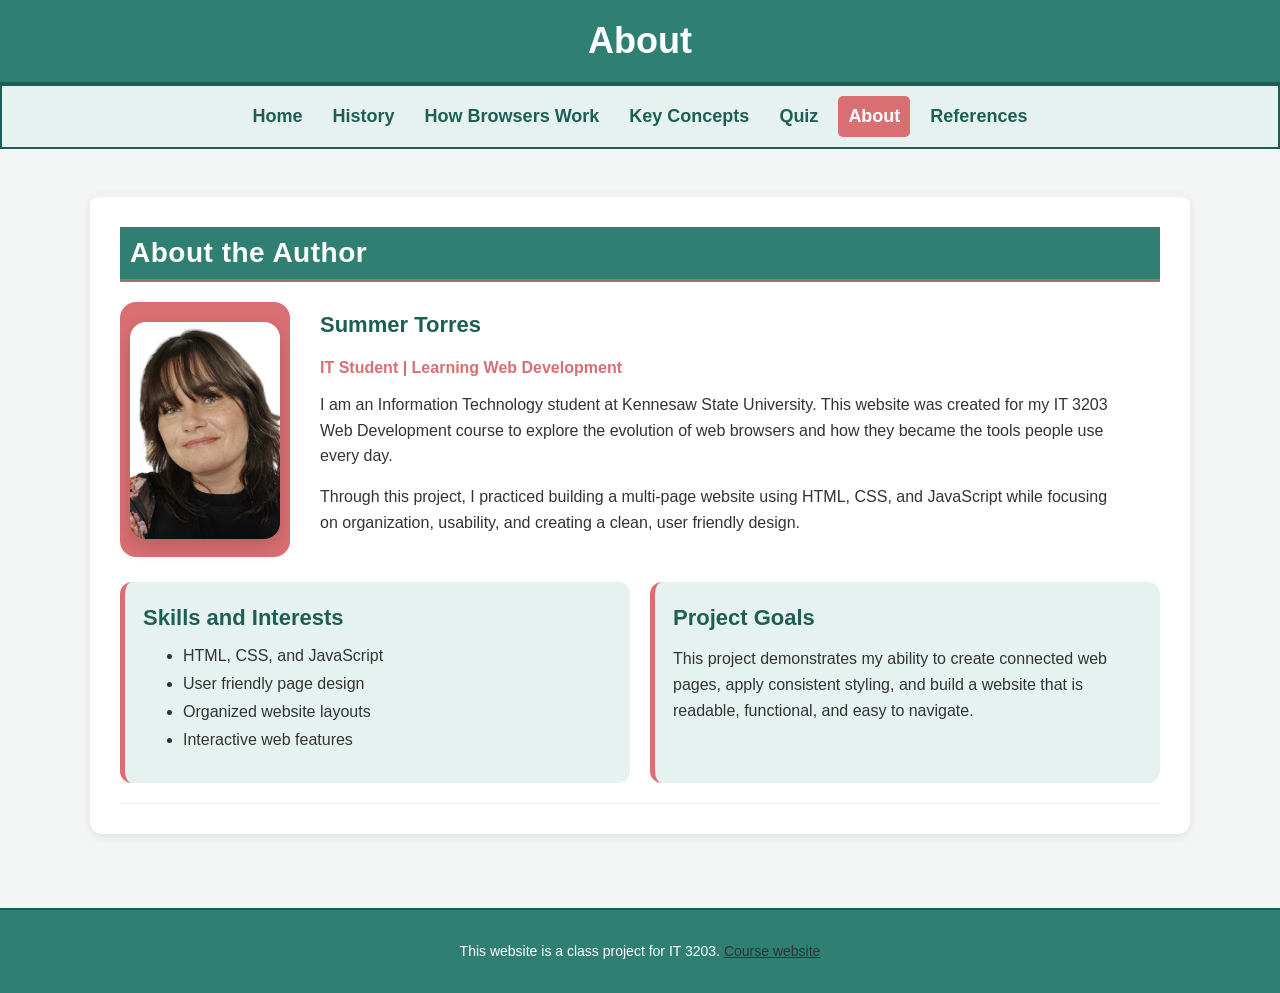
==== commit 08ba9246: "Added comments and organized code with some formatting changes" ====
--- a/about.html
+++ b/about.html
@@ -9,7 +9,7 @@
     <meta charset="UTF-8">
     <meta name="viewport" content="width=device-width, initial-scale=1.0">
     <title>About - Web Browsers</title>
-    <link rel="stylesheet" href="style2.css">    
+    <link rel="stylesheet" href="style.css">    
 </head>
 
 <!--Body section with page content-->
@@ -31,57 +31,68 @@
       <a href="references.html">References</a>
     </nav>
     
-    <!--The main section contains the primary content for this page, including the list of sources used for the website.-->
+    <!--The main section contains the primary content for this page.-->
     <main>
 
+        <!--Using a container to group the content and apply consistent styling across the page.-->
         <div class="container">
 
             <!--Section: About the author with profile image-->
             <section class="content-card about-page-card">
+
+                <!--Heading for the section-->
                 <h2>About the Author</h2>
 
+                <!--Split layout for text and image content-->
                 <div class="split-layout about-profile">
+
+                    <!--Profile image and caption-->
                     <div class="about-image-box">
-                    <img src="images/about_me.png" alt="Photo of Summer Torres">
+                        <img src="images/about_me.png" alt="Photo of Summer Torres">
                     </div>
 
+                    <!--Text content explaining the author's background with heading for name and subtitle-->
                     <div class="about-text">
                         <h3>Summer Torres</h3>
                         <h4 class="about-subtitle">IT Student | Learning Web Development</h4>
-
                         <p>
                             I am an Information Technology student at Kennesaw State University. 
                             This website was created for my IT 3203 Web Development course to explore the 
                             evolution of web browsers and how they became the tools people use every day. 
                         </p>
-
                         <p>
                             Through this project, I practiced building a multi-page website using HTML, CSS, and JavaScript while 
                             focusing on organization, usability, and creating a clean, user friendly design.
                         </p>
                     </div>
+
+                </div>
+            
+
+                <!--Section: Skills and project goals-->
+                <div class="about-info-grid">
+                    <div class="info-box">
+                        <h3>Skills and Interests</h3>
+                        <ul>
+                            <li>HTML, CSS, and JavaScript</li>
+                            <li>User friendly page design</li>
+                            <li>Organized website layouts</li>
+                            <li>Interactive web features</li>
+                        </ul>
+                    </div>
+
+                    <!--Section: Project Goals -->
+                    <div class="info-box">
+                        <h3>Project Goals</h3>
+                        <p>
+                            This project demonstrates my ability to create connected web pages, apply
+                            consistent styling, and build a website that is readable, functional, and
+                            easy to navigate.
+                        </p>
+                    </div>
+
                 </div>
 
-                <div class="about-info-grid">
-                    <div class="info-box">
-                    <h3>Skills and Interests</h3>
-                    <ul>
-                        <li>HTML, CSS, and JavaScript</li>
-                        <li>User friendly page design</li>
-                        <li>Organized website layouts</li>
-                        <li>Interactive web features</li>
-                    </ul>
-                    </div>
-
-                    <div class="info-box">
-                    <h3>Project Goals</h3>
-                    <p>
-                        This project demonstrates my ability to create connected web pages, apply
-                        consistent styling, and build a website that is readable, functional, and
-                        easy to navigate.
-                    </p>
-                    </div>
-                </div>
             </section>
 
         </div>
--- a/style.css
+++ b/style.css
@@ -0,0 +1,990 @@
+/* ============================================ ROOT VARIABLES ============================================= */
+
+/* Defines common colors, spacing, and styles that can be reused throughout the CSS. 
+This makes it easy to maintain a consistent design and allows for quick updates by 
+changing the variable values in one place. */
+
+:root {
+    --main-teal: #2f7f73;
+    --dark-teal: #1e5f55;
+    --soft-teal: #e6f2ef;
+    --accent-coral: #d96f73;
+    --page-bg: #f4f6f6;
+    --text-dark: #333333;
+    --caption-gray: #555555;
+    --button-bg: #1b7f6b;
+    --button-hover: #145c4d;
+    --card-radius: 12px;
+    --small-radius: 6px;
+    --soft-shadow: 0 2px 6px rgba(0, 0, 0, 0.05);
+    --medium-shadow: 0 3px 10px rgba(0, 0, 0, 0.08);
+    --hover-shadow: 0 6px 16px rgba(0, 0, 0, 0.12);
+    --spacing-sm: 10px;
+    --spacing-md: 20px;
+    --spacing-lg: 30px;
+}
+
+
+/* ========================================== GLOBAL PAGE STYLE ============================================ */
+
+/*Sets the overall page height and uses a flex layout so the footer stays at the bottom. 
+Applies the main font, background color, and default text color for the website.*/
+
+html,
+body {
+    height: 100%;
+}
+
+body {
+    display: flex;
+    flex-direction: column;
+    margin: 0;
+    padding: 0;
+    background-color: var(--page-bg);
+    color: var(--text-dark);
+    font-family: Arial, sans-serif;
+    font-size: 16px;
+}
+
+main {
+    flex: 1;
+    padding: var(--spacing-md);
+}
+
+p {
+    margin: 15px 0;
+    line-height: 1.6;
+}
+
+li {
+    margin-bottom: var(--spacing-sm);
+}
+
+
+/* =============================================== HEADINGS ================================================ */
+
+/* Styles for different heading levels to create a clear visual hierarchy. 
+Each heading level has specific margins, padding, background colors, borders, 
+and font sizes to make them stand out to draw the user's attention. */
+h1 {
+    margin: 0;
+    padding: 20px;
+    background-color: var(--main-teal);
+    border-bottom: 2px solid var(--dark-teal);
+    color: white;
+    text-align: center;
+    font-size: 36px;
+}
+
+h2 {
+    margin: 0 0 15px;
+    padding: 10px;
+    background-color: var(--main-teal);
+    border-bottom: 3px solid rgba(217, 111, 115, 0.6);
+    color: white;
+    font-size: 28px;
+    letter-spacing: 0.5px;
+}
+
+h3 {
+    margin: 10px 0;
+    color: var(--dark-teal);
+    font-size: 22px;
+    font-weight: bold;
+}
+
+
+/* ============================================ NAVIGATION ================================================= */
+
+/* Styles for the navigation bar, including layout, colors, and hover effects. 
+The navigation links are styled to be visually appealing and provide clear 
+feedback when hovered or active, enhancing the user experience. */
+nav {
+    display: flex;
+    justify-content: center;
+    flex-wrap: wrap;
+    padding: 10px;
+    background-color: var(--soft-teal);
+    border: 2px solid var(--dark-teal);
+}
+
+nav a {
+    margin: 0 5px;
+    padding: 10px;
+    color: var(--dark-teal);
+    text-decoration: none;
+    font-size: large;
+    font-weight: bold;
+}
+
+nav a:hover {
+    background-color: var(--dark-teal);
+    color: white;
+    border-radius: 5px;
+}
+
+nav a.active {
+    background-color: var(--accent-coral);
+    color: white;
+    border-radius: 5px;
+}
+
+
+/* ============================================== LINKS ==================================================== */
+
+/* Styles for links within the main content, including colors and hover effects. 
+The main links are designed to stand out with bold text and a specific color, while the text links have an 
+underline and a softer color. Both types of links change color on hover to indicate interactivity. */
+main a {
+    color: var(--dark-teal);
+    font-weight: bold;
+}
+
+main a:hover {
+    color: var(--main-teal);
+}
+
+.text-link {
+    color: var(--text-dark);
+    text-decoration: underline;
+}
+
+.text-link:hover {
+    color: var(--accent-coral);
+    background-color: transparent;
+}
+
+
+/* ============================================= MAIN LAYOUT =============================================== */
+
+/* Styles for the main content layout, including container width, card styles, and section styling.
+The container centers the content and limits its maximum width for better readability. */
+
+.container {
+    max-width: 1100px;
+    margin: 0 auto;
+    padding: 24px;
+}
+
+.content-card {
+    margin-bottom: var(--spacing-lg);
+    padding: var(--spacing-lg);
+    background-color: white;
+    border-top: 4px solid rgba(0, 0, 0, 0.05);
+    border-radius: var(--card-radius);
+    box-shadow: var(--medium-shadow);
+}
+
+.key-note {
+    margin-top: 15px;
+    padding: 10px 14px;
+    background-color: var(--soft-teal);
+    border-left: 4px solid var(--accent-coral);
+    border-radius: var(--small-radius);
+    font-weight: 600;
+}
+
+section {
+    position: relative;
+    margin-bottom: var(--spacing-lg);
+    padding: var(--spacing-sm);
+}
+
+section::after {
+    content: "";
+    display: block;
+    height: 1px;
+    margin-top: 20px;
+    background-color: rgba(0, 0, 0, 0.05);
+}
+
+
+/* ============================================ SPLIT LAYOUTS ============================================== */
+
+/* Styles for split layouts that combine text and images side by side.
+The split layout uses a grid to create two columns, with a gap between them. */
+
+.split-layout {
+    display: grid;
+    grid-template-columns: 1fr 1fr;
+    gap: 40px;
+    align-items: start;
+}
+
+.split-layout.reverse .image-content {
+    order: 1;
+}
+
+.split-layout.reverse .text-content {
+    order: 2;
+}
+
+.text-content p {
+    margin-bottom: 12px;
+    line-height: 1.6;
+}
+
+
+/* ============================================= QUICK LINKS =============================================== */
+
+/* Styles for the quick links section, which provides easy access to important pages or sections.
+The links are styled as buttons with a consistent color scheme and hover effects to enhance usability. */
+
+.quick-links {
+    display: flex;
+    justify-content: center;
+    flex-wrap: wrap;
+    gap: 12px;
+}
+
+.quick-links a {
+    min-width: 180px;
+    padding: 10px 14px;
+    background-color: var(--soft-teal);
+    border-radius: 20px;
+    color: var(--dark-teal);
+    text-align: center;
+    text-decoration: none;
+    font-weight: bold;
+}
+
+.quick-links a:hover {
+    background-color: var(--accent-coral);
+    color: white;
+}
+
+
+/* =========================================== FEATURE BOXES =============================================== */
+
+/* Styles for feature boxes that highlight key features or sections of the website.
+The feature boxes are designed with a distinct background color, border, and shadow to make them stand out, 
+and they include hover effects to indicate interactivity. The grid layout allows for multiple feature 
+boxes to be displayed in a structured way. */
+
+.feature-grid {
+    display: grid;
+    grid-template-columns: repeat(2, 1fr);
+    gap: var(--spacing-md);
+    margin-top: 15px;
+}
+
+.feature-link {
+    display: block;
+    color: inherit;
+    text-decoration: none;
+}
+
+.feature-box {
+    min-height: 115px;
+    padding: 18px;
+    background-color: var(--soft-teal);
+    border-left: 4px solid var(--accent-coral);
+    border-radius: 10px;
+    box-shadow: var(--soft-shadow);
+}
+
+.feature-link:hover .feature-box {
+    background-color: white;
+    border-left: 6px solid var(--accent-coral);
+    box-shadow: var(--hover-shadow);
+}
+
+.feature-box h3 {
+    margin-top: 0;
+    margin-bottom: 8px;
+    color: var(--main-teal);
+}
+
+.feature-box p {
+    margin-bottom: 0;
+    line-height: 1.5;
+    font-weight: normal;
+}
+
+
+/* ============================================== TIMELINE ================================================= */
+
+/* Styles for the timeline section, which provides a visual representation of historical events or milestones.
+The timeline includes a navigation bar with buttons that represent different time periods or events, and it 
+uses a horizontal layout with a connecting line to create a clear and engaging timeline experience. 
+The buttons have hover and active states to enhance interactivity. */
+
+.timeline-section h2 {
+    margin-bottom: 10px;
+    text-align: center;
+}
+
+.timeline-nav {
+    display: flex;
+    justify-content: center;
+    gap: 22px;
+    position: relative;
+    margin-top: 40px;
+    padding: 0 0 20px;
+}
+
+.timeline-nav::before {
+    content: "";
+    position: absolute;
+    top: -12px;
+    left: 0;
+    right: 0;
+    height: 3px;
+    background-color: var(--accent-coral);
+    z-index: 0;
+}
+
+.timeline-button {
+    position: relative;
+    z-index: 1;
+    background-color: var(--soft-teal);
+    border: none;
+    width: 120px; 
+    height: 60px;
+    display: flex;
+    flex-direction: column;
+    justify-content: center;
+    align-items: center;
+    border-radius: 20px;
+    font-weight: bold;
+    cursor: pointer;
+}
+
+.timeline-button span {
+    margin-bottom: 2px;
+    font-size: 0.8rem;
+    opacity: 0.8;
+}
+
+.timeline-button::before {
+    content: "";
+    position: absolute;
+    top: -20px;
+    left: 50%;
+    width: 14px;
+    height: 14px;
+    background-color: var(--accent-coral);
+    border: 3px solid white;
+    border-radius: 50%;
+    box-shadow: var(--soft-shadow);
+    transform: translateX(-50%);
+    z-index: 2;
+}
+
+.timeline-button:hover,
+.timeline-button.active {
+    background-color: var(--accent-coral);
+    color: white;
+}
+
+.timeline-button.active {
+    box-shadow: var(--hover-shadow);
+}
+
+
+/* =============================================== IMAGES ================================================== */
+
+/* Styles for images within the content, including layout, borders, and captions.
+Images are designed to be responsive and visually appealing, with borders and shadows to make them stand out. 
+Captions are styled to provide context and are centered below the images. The hero image has a larger size and 
+a distinct style to make it a focal point on the page. */
+
+img {
+    display: block;
+    width: 100%;
+    max-width: 500px;
+    height: auto;
+    margin: 10px auto 8px;
+    border: 1px solid var(--dark-teal);
+    border-radius: var(--small-radius);
+    box-shadow: var(--soft-shadow);
+}
+
+.image-caption {
+    margin-top: 4px;
+    margin-bottom: 10px;
+    color: var(--caption-gray);
+    text-align: center;
+    font-size: 14px;
+}
+
+.hero-image img {
+    max-width: 900px;
+    margin: 20px auto 8px;
+    border-radius: var(--card-radius);
+}
+
+
+/* ============================================== ABOUT PAGE =============================================== */
+
+/* Styles specific to the about page, including layout for the profile section, image styling, and 
+information boxes. The about page features a profile section with an image and text side by side, 
+styled to be visually appealing and informative. Information boxes are used to highlight key details 
+about the subject, with a distinct design to make them stand out. */
+
+.about-page-card {
+    padding-bottom: var(--spacing-lg);
+}
+
+.about-profile {
+    display: flex;
+    justify-content: center;
+    align-items: flex-start;
+    gap: var(--spacing-lg);
+    max-width: 1000px;
+    margin-bottom: 25px;
+}
+
+.about-image-box {
+    padding: 10px;
+    background-color: var(--accent-coral);
+    border-radius: 16px;
+}
+
+.about-image-box img {
+    width: 150px;
+    height: auto;
+    border: none;
+    border-radius: 16px;
+    box-shadow: 0 8px 20px rgba(0, 0, 0, 0.15);
+}
+
+.about-text {
+    max-width: 800px;
+}
+
+.about-subtitle {
+    margin-bottom: 10px;
+    color: var(--accent-coral);
+    font-weight: 600;
+}
+
+.about-info-grid {
+    display: grid;
+    grid-template-columns: 1fr 1fr;
+    gap: var(--spacing-md);
+    margin-top: 10px;
+}
+
+.info-box {
+    padding: 18px;
+    background-color: var(--soft-teal);
+    border-left: 5px solid var(--accent-coral);
+    border-radius: 12px;
+}
+
+.info-box h3 {
+    margin-top: 5px;
+    color: var(--dark-teal);
+}
+
+.about-page-card h2 {
+    margin-bottom: var(--spacing-md);
+}
+
+
+/* =============================================== TABLES ================================================== */
+
+/* Styles for tables within the content, including layout, borders, and header styling.
+Tables are designed to be clear and easy to read, with distinct borders and header styles to 
+differentiate between different sections of the table. The full-width layout ensures that 
+tables utilize the available space effectively. */
+
+table {
+    width: 100%;
+    margin-top: 15px;
+    background-color: white;
+    border: 2px solid var(--dark-teal);
+    border-collapse: collapse;
+    border-radius: var(--small-radius);
+    overflow: hidden;
+}
+
+th,
+td {
+    padding: 10px;
+    border: 1.5px solid var(--dark-teal);
+    text-align: left;
+}
+
+th {
+    background-color: var(--main-teal);
+    color: white;
+    font-weight: bold;
+}
+
+
+/* ============================================== KEY TERMS ================================================ */
+
+/* Styles for the key terms section, which highlights important concepts or terminology related to the content.
+The key terms are presented in a list format, with custom bullet points and styling to make them
+stand out. The use of strong tags allows for specific terms to be emphasized with a different color. */
+
+#key-terms ul {
+    margin-top: 10px;
+    padding-left: 20px;
+    list-style: none;
+}
+
+#key-terms li {
+    position: relative;
+    margin-bottom: 12px;
+    padding-left: 10px;
+    line-height: 1.5;
+}
+
+#key-terms li::before {
+    content: "•";
+    position: absolute;
+    left: -10px;
+    color: var(--accent-coral);
+    font-size: 1.2rem;
+}
+
+#key-terms strong {
+    color: var(--main-teal);
+}
+
+
+/* ============================================== FLIP CARDS =============================================== */
+
+/* Styles for flip cards, which provide an interactive way to present information.
+Flip cards have a front and back side that flip on hover, revealing additional information. */
+
+.card-instruction {
+    margin-bottom: var(--spacing-md);
+    color: var(--dark-teal);
+    text-align: center;
+    font-weight: bold;
+}
+
+.card-grid {
+    display: grid;
+    grid-template-columns: repeat(2, 1fr);
+    gap: var(--spacing-md);
+}
+
+.flip-card {
+    display: flex;
+    min-height: 140px;
+    border-radius: var(--card-radius);
+    overflow: hidden;
+    box-shadow: var(--soft-shadow);
+    cursor: pointer;
+}
+
+.flip-card:hover {
+    box-shadow: var(--hover-shadow);
+}
+
+.flip-front,
+.flip-back {
+    display: flex;
+    justify-content: center;
+    align-items: center;
+    flex: 1;
+    padding: var(--spacing-md);
+    text-align: center;
+}
+
+.flip-front {
+    background-color: var(--dark-teal);
+    color: white;
+}
+
+.flip-front h3 {
+    margin: 0;
+    color: white;
+    font-size: 26px;
+}
+
+.flip-back {
+    background-color: var(--accent-coral);
+    color: white;
+}
+
+.flip-back p {
+    margin: 0;
+    color: white;
+    font-size: 16px;
+}
+
+.flip-card:hover .flip-front,
+.flip-card:hover .flip-back {
+    filter: brightness(1.1);
+}
+
+.hidden {
+    display: none;
+}
+
+
+/* ================================================ QUIZ =================================================== */
+
+/* Styles for the quiz section, which provides an interactive way for users to test their knowledge.
+The quiz container is styled to be visually appealing and easy to use, with input fields, buttons, 
+and result displays that are clearly defined. The use of colors and spacing helps to create a user-friendly quiz experience. */
+
+.quiz-container {
+    max-width: 800px;
+    margin: 20px auto;
+    padding: 24px;
+    background-color: white;
+    border-radius: var(--card-radius);
+    box-shadow: var(--medium-shadow);
+}
+
+.quiz-container input[type="text"] {
+    width: 100%;
+    max-width: 300px;
+    margin-top: 8px;
+    padding: 8px;
+    border: 1px solid var(--dark-teal);
+    border-radius: var(--small-radius);
+}
+
+.quiz-container label {
+    display: inline-block;
+    margin-bottom: 8px;
+}
+
+.quiz-container button {
+    margin-top: 10px;
+    padding: 10px 15px;
+    background-color: var(--button-bg);
+    border: none;
+    border-radius: 5px;
+    color: white;
+    cursor: pointer;
+}
+
+.quiz-container button:hover {
+    background-color: var(--button-hover);
+}
+
+.quiz-container ul {
+    margin-top: 10px;
+    margin-bottom: 20px;
+    padding-left: 20px;
+}
+
+.question {
+    margin-bottom: var(--spacing-md);
+    padding: 15px;
+    background-color: var(--soft-teal);
+    border-left: 4px solid var(--accent-coral);
+    border-radius: var(--small-radius);
+}
+
+#results {
+    margin-top: var(--spacing-md);
+    padding: 15px;
+    background-color: var(--soft-teal);
+    border-radius: var(--card-radius);
+}
+
+.pass {
+    padding: 8px;
+    background-color: #d4edda;
+    border-radius: 5px;
+    color: #155724;
+}
+
+.fail {
+    padding: 8px;
+    background-color: #f8d7da;
+    border-radius: 5px;
+    color: #721c24;
+}
+
+
+/* ================================================ FOOTER ================================================= */
+
+/* Styles for the footer section, which provides information about the website or author.
+The footer is designed to be visually distinct from the main content, with a background color, border, and centered text. 
+The use of padding and font size helps to create a clear and concise footer that provides relevant information without overwhelming the user. */
+
+footer {
+    padding: 15px;
+    background-color: var(--main-teal);
+    border-top: 2px solid var(--dark-teal);
+    color: white;
+    text-align: center;
+    font-size: 14px;
+}
+
+
+/* ====================================== TABLET RESPONSIVE DESIGN ========================================= */
+
+/* Styles for tablet devices (screens 900px and below).
+This section adjusts layout, spacing, and font sizes to fit a smaller screen while still keeping
+a similar structure to the desktop version. The goal is to reduce crowding without forcing a full mobile layout. */
+
+@media (max-width: 900px) {
+
+    /* Slightly reduces overall page width and padding to better fit tablet screens */
+    .container {
+        max-width: 95%;
+        padding: var(--spacing-md);
+    }
+
+    /* Reduces heading sizes to maintain readability without overwhelming the screen */
+    h1 {
+        font-size: 30px;
+    }
+
+    h2 {
+        font-size: 24px;
+    }
+
+     /* Centers headings under photo on About me page for visual balance */
+    .about-text h3,
+    .about-text h4 {
+        text-align: center;
+    }
+
+    /* Navigation remains horizontal but allows wrapping if space is limited */
+    nav {
+        justify-content: center;
+        flex-wrap: wrap;
+    }
+
+    /* Slightly reduces navigation link size for better fit */
+    nav a {
+        padding: 10px;
+        font-size: 14px;
+    }
+
+    /* Adjusts content card spacing to fit tablet layout */
+    .content-card {
+        padding: var(--spacing-md);
+    }
+
+    /* Changes split layouts from side-by-side to vertical stacking.
+       This prevents long text from creating uneven layouts next to images. */
+    .split-layout {
+        display: flex;
+        flex-direction: column;
+        align-items: center;
+        gap: 0px;
+    }
+
+    /* Moves images above text for better reading flow on smaller screens */
+    .split-layout .image-content {
+        order: -1;
+        margin-bottom: 10px;
+    }
+
+    /* Ensures reversed layouts still place images first */
+    .split-layout.reverse .image-content {
+        order: -1;
+    }
+
+    .split-layout.reverse .text-content {
+        order: 2;
+    }
+
+    /* Keeps feature boxes and flashcards in a two-column layout on tablets.
+       This balances readability and efficient use of space. */
+    .feature-grid,
+    .card-grid {
+        grid-template-columns: repeat(2, 1fr);
+        gap: var(--spacing-md);
+    }
+
+    /* Converts timeline from horizontal layout to stacked button layout.
+       This avoids awkward wrapping and improves usability on touch devices. */
+    .timeline-nav {
+        display: flex;
+        flex-direction: column;
+        align-items: center;
+        gap: 18px;
+        padding: 20px 0;
+    }
+
+    /* Removes decorative timeline line for cleaner layout */
+    .timeline-nav::before {
+        display: none;
+    }
+
+    /* Styles timeline items as larger clickable buttons */
+    .timeline-button {
+        width: 90%;
+        max-width: 400px;
+        height: auto;
+        min-height: 70px;
+        padding: 14px;
+        background-color: var(--soft-teal);
+        border: 1.5px solid var(--dark-teal);
+        border-radius: 20px;
+        text-align: center;
+        box-shadow: var(--soft-shadow);
+    }
+
+    /* Removes decorative dot above timeline buttons */
+    .timeline-button::before {
+        display: none;
+    }
+
+    /* Ensures tables fit within screen and remain readable */
+    table {
+        width: 100%;
+        font-size: 15px;
+    }
+}
+
+
+/* ======================================= MOBILE RESPONSIVE DESIGN ======================================== */
+
+/* Styles for mobile devices (600px and below).
+This section simplifies the layout by stacking all content vertically, increasing readability,
+and making all elements easier to interact with on smaller touch screens. */
+
+@media (max-width: 600px) {
+
+    /* Keeps base font size readable on smaller screens */
+    body {
+        font-size: 16px;
+    }
+
+    /* Reduces heading sizes for mobile display */
+    h1 {
+        padding: 15px;
+        font-size: 24px;
+    }
+
+    h2 {
+        padding: 8px;
+        font-size: 22px;
+    }
+
+    h3 {
+        font-size: 18px;
+    }
+
+    /* Ensures text is easy to read and properly spaced */
+    p,
+    li {
+        text-align: left;
+        font-size: 16px;
+        line-height: 1.6;
+    }
+
+    /* Converts navigation to vertical stacked layout for easier tapping */
+    nav {
+        flex-direction: column;
+        align-items: center;
+    }
+
+    /* Expands navigation links into button-like elements */
+    nav a {
+        display: block;
+        width: 85%;
+        margin: 6px auto;
+        padding: 10px;
+        border-radius: 18px;
+        text-align: center;
+        font-size: 16px;
+    }
+
+    /* Reduces container padding for smaller screens */
+    .container {
+        padding: var(--spacing-sm);
+    }
+
+    /* Reduces spacing between content sections */
+    .content-card {
+        margin-bottom: var(--spacing-md);
+        padding: var(--spacing-sm);
+    }
+
+    /* Ensures all split layouts stack vertically */
+    .split-layout {
+        display: flex;
+        flex-direction: column;
+        gap: 0px;
+    }
+
+    /* Moves image to the top of the section for better flow */
+    .split-layout div:last-child {
+        order: -1;
+        margin-bottom: 10px;
+    }
+
+    /* Converts grid layouts into single-column layout */
+    .feature-grid,
+    .card-grid,
+    .about-info-grid {
+        grid-template-columns: 1fr;
+    }
+
+    /* Adjusts feature boxes for smaller screens */
+    .feature-box {
+        min-height: auto;
+        padding: var(--spacing-md);
+    }
+
+    /* Reduces quiz padding for mobile */
+    .quiz-container {
+        padding: var(--spacing-sm);
+    }
+
+    /* Keeps timeline buttons large but slightly smaller than tablet */
+    .timeline-button {
+        width: 90%;
+        max-width: 280px;
+    }
+
+    /* Removes timeline decorative dot */
+    .timeline-button::before {
+        display: none;
+    }
+
+    /* Slightly reduces flip card height */
+    .flip-card {
+        height: 130px;
+    }
+
+    /* Stacks about section vertically */
+    .about-profile {
+        flex-direction: column;
+        align-items: center;
+        margin-left: 20px;
+        margin-right: 20px;
+        text-align: left;
+    }
+
+    /* Expands text to full width */
+    .about-text {
+        max-width: 100%;
+    }
+
+    /* Moves profile image above text */
+    .about-image-box {
+        order: -1;
+    }
+
+    /* Slightly increases image size */
+    .about-image-box img {
+        width: 160px;
+    }
+
+    /* Keeps tables readable and prevents overflow */
+    table {
+        display: table;
+        width: 100%;
+        white-space: normal;
+        font-size: 14px;
+    }
+
+    /* Ensures images scale properly */
+    img {
+        max-width: 100%;
+        height: auto;
+    }
+
+    /* Hides captions to reduce clutter on small screens */
+    .image-caption {
+        display: none;
+    }
+}
